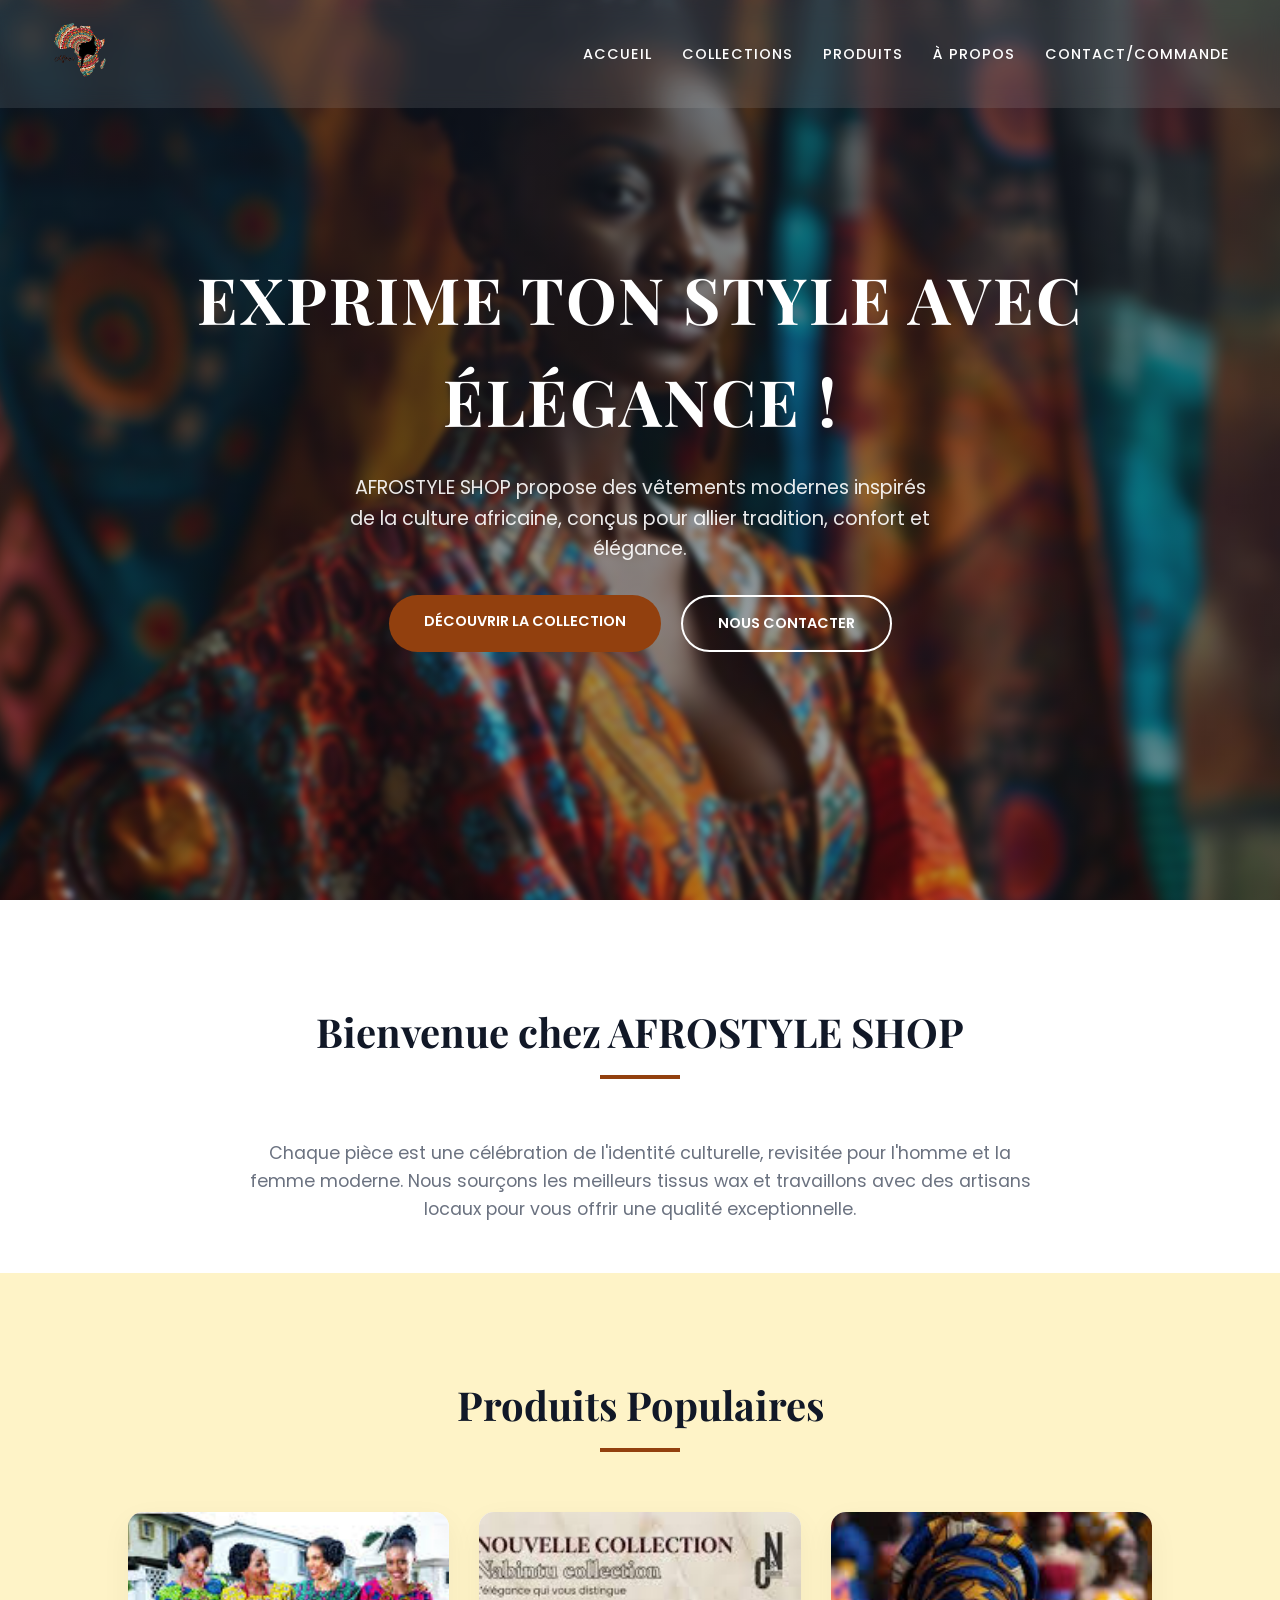
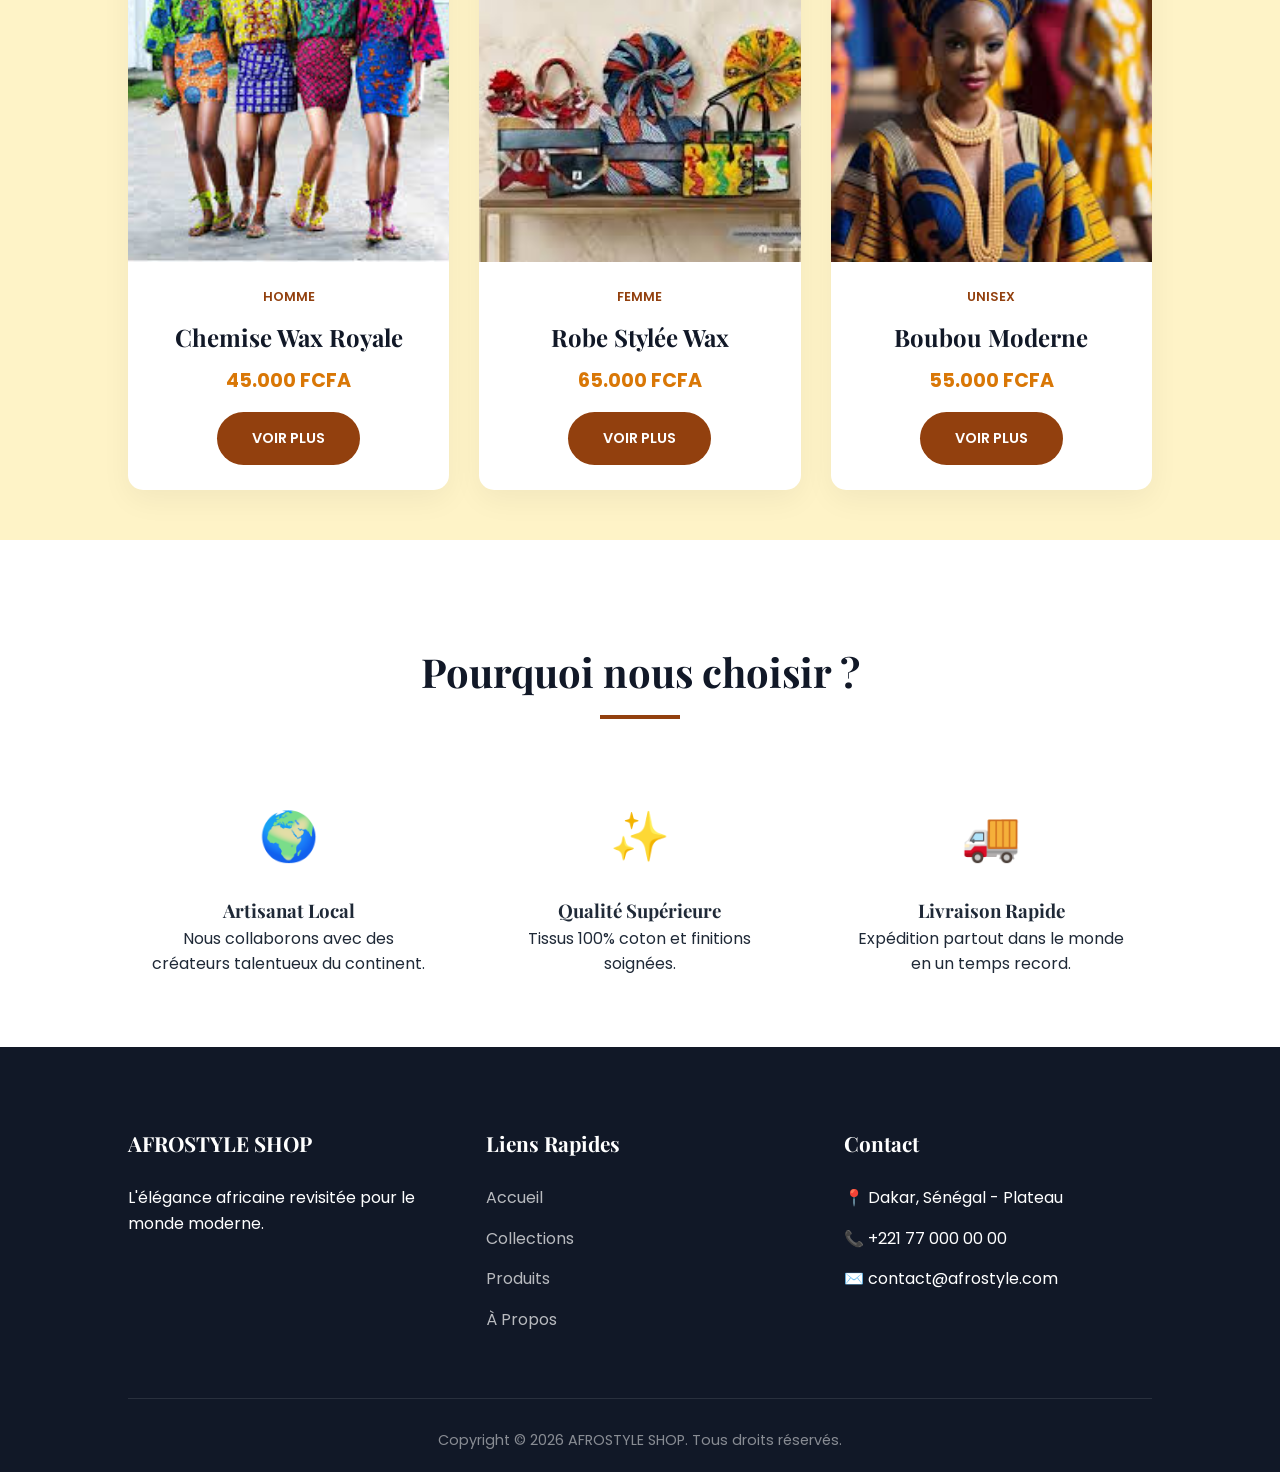
==== index.html @ 4c9a3d3b "Add files via upload" ====
<!DOCTYPE html>
<html lang="fr">
<head>
    <meta charset="UTF-8">
    <meta name="viewport" content="width=device-width, initial-scale=1.0">
    <title>Accueil | AFROSTYLE SHOP - Élégance Africaine</title>
    <link rel="stylesheet" href="css/style.css">
</head>
<body>
    <nav id="navbar">
        <div class="logo">
            <a href="index.html"><img src="images/logo.png" alt="AFROSTYLE SHOP Logo"></a>
        </div>
        <ul class="nav-links">
            <li><a href="index.html">Accueil</a></li>
            <li><a href="collections.html">Collections</a></li>
            <li><a href="produits.html">Produits</a></li>
            <li><a href="about.html">À Propos</a></li>
            <li><a href="contact.html">Contact/Commande</a></li>
        </ul>
    </nav>

    <header>
        <div class="hero-content">
            <h1>EXPRIME TON STYLE AVEC ÉLÉGANCE !</h1>
            <p>AFROSTYLE SHOP propose des vêtements modernes inspirés de la culture africaine, conçus pour allier tradition, confort et élégance.</p>
            <div class="hero-btns">
                <a href="collections.html" class="btn btn-primary">Découvrir la collection</a>
                <a href="contact.html" class="btn btn-secondary">Nous contacter</a>
            </div>
        </div>
    </header>

    <section id="presentation">
        <div class="section-title">
            <h2>Bienvenue chez AFROSTYLE SHOP</h2>
        </div>
        <div style="max-width: 800px; margin: 0 auto; text-align: center;">
            <p style="font-size: 1.1rem; color: #6B7280;">Chaque pièce est une célébration de l'identité culturelle, revisitée pour l'homme et la femme moderne. Nous sourçons les meilleurs tissus wax et travaillons avec des artisans locaux pour vous offrir une qualité exceptionnelle.</p>
        </div>
    </section>

    <section id="populaires" style="background-color: #FEF3C7;">
        <div class="section-title">
            <h2>Produits Populaires</h2>
        </div>
        <div class="grid">
            <div class="card">
                <div class="card-img"><img src="images/téléchargement (1).jpg" alt="Chemise Wax"></div>
                <div class="card-content">
                    <span class="card-category">Homme</span>
                    <h3 class="card-title">Chemise Wax Royale</h3>
                    <p class="card-price">45.000 FCFA</p>
                    <a href="produits.html" class="btn btn-primary" style="margin-top: 15px; display: inline-block;">Voir plus</a>
                </div>
            </div>
            <div class="card">
                <div class="card-img"><img src="images/téléchargement (14).jpg" alt="Robe Africaine"></div>
                <div class="card-content">
                    <span class="card-category">Femme</span>
                    <h3 class="card-title">Robe Stylée Wax</h3>
                    <p class="card-price">65.000 FCFA</p>
                    <a href="produits.html" class="btn btn-primary" style="margin-top: 15px; display: inline-block;">Voir plus</a>
                </div>
            </div>
            <div class="card">
                <div class="card-img"><img src="images/images (1).jpg" alt="Boubou Moderne"></div>
                <div class="card-content">
                    <span class="card-category">Unisex</span>
                    <h3 class="card-title">Boubou Moderne</h3>
                    <p class="card-price">55.000 FCFA</p>
                    <a href="produits.html" class="btn btn-primary" style="margin-top: 15px; display: inline-block;">Voir plus</a>
                </div>
            </div>
        </div>
    </section>

    <section id="avantages">
        <div class="section-title">
            <h2>Pourquoi nous choisir ?</h2>
        </div>
        <div class="grid">
            <div style="text-align: center; padding: 20px;">
                <div style="font-size: 3rem; color: #92400E; margin-bottom: 20px;">🌍</div>
                <h3>Artisanat Local</h3>
                <p>Nous collaborons avec des créateurs talentueux du continent.</p>
            </div>
            <div style="text-align: center; padding: 20px;">
                <div style="font-size: 3rem; color: #92400E; margin-bottom: 20px;">✨</div>
                <h3>Qualité Supérieure</h3>
                <p>Tissus 100% coton et finitions soignées.</p>
            </div>
            <div style="text-align: center; padding: 20px;">
                <div style="font-size: 3rem; color: #92400E; margin-bottom: 20px;">🚚</div>
                <h3>Livraison Rapide</h3>
                <p>Expédition partout dans le monde en un temps record.</p>
            </div>
        </div>
    </section>

    <footer>
        <div class="footer-content">
            <div class="footer-section">
                <h3>AFROSTYLE SHOP</h3>
                <p>L'élégance africaine revisitée pour le monde moderne.</p>
            </div>
            <div class="footer-section">
                <h3>Liens Rapides</h3>
                <ul class="footer-links">
                    <li><a href="index.html">Accueil</a></li>
                    <li><a href="collections.html">Collections</a></li>
                    <li><a href="produits.html">Produits</a></li>
                    <li><a href="about.html">À Propos</a></li>
                </ul>
            </div>
            <div class="footer-section">
                <h3>Contact</h3>
                <ul class="footer-links">
                    <li>📍 Dakar, Sénégal - Plateau</li>
                    <li>📞 +221 77 000 00 00</li>
                    <li>✉️ contact@afrostyle.com</li>
                </ul>
            </div>
        </div>
        <div class="footer-bottom">
            <p>Copyright &copy; 2026 AFROSTYLE SHOP. Tous droits réservés.</p>
        </div>
    </footer>

    <script>
        window.onscroll = function() {
            var nav = document.getElementById('navbar');
            if (window.pageYOffset > 50) {
                nav.classList.add('scrolled');
            } else {
                nav.classList.remove('scrolled');
            }
        };
    </script>
</body>
</html>
---- css/style.css ----
@import url('https://fonts.googleapis.com/css2?family=Playfair+Display:wght@700;900&family=Poppins:wght@300;400;500;600&display=swap');

* {
    margin: 0;
    padding: 0;
    box-sizing: border-box;
}

body {
    font-family: 'Poppins', sans-serif;
    color: #1F2937;
    line-height: 1.6;
    background-color: #FFFFFF;
}

h1, h2, h3 {
    font-family: 'Playfair Display', serif;
}

a {
    text-decoration: none;
    transition: all 0.3s ease;
}

ul {
    list-style: none;
}

header {
    height: 100vh;
    position: relative;
    overflow: hidden;
    display: flex;
    flex-direction: column;
}

nav {
    position: fixed;
    top: 0;
    left: 0;
    width: 100%;
    padding: 20px 50px;
    display: flex;
    justify-content: space-between;
    align-items: center;
    z-index: 1000;
    background: rgba(255, 255, 255, 0.1);
    backdrop-filter: blur(10px);
}

nav.scrolled {
    background: #111827;
    padding: 10px 50px;
}

.logo img {
    height: 60px;
    width: auto;
}

.nav-links {
    display: flex;
    gap: 30px;
}

.nav-links a {
    color: white;
    font-weight: 500;
    text-transform: uppercase;
    font-size: 0.9rem;
    letter-spacing: 1px;
}

.nav-links a:hover {
    color: #D97706;
}

.hero-content {
    height: 100%;
    display: flex;
    flex-direction: column;
    justify-content: center;
    align-items: center;
    text-align: center;
    color: white;
    padding: 0 20px;
    z-index: 1;
}

header::before {
    content: "";
    position: absolute;
    top: 0;
    left: 0;
    width: 100%;
    height: 100%;
    background-image: url('../images/hero-fashion.jpg');
    background-size: cover;
    background-position: center;
    filter: blur(3px);
    z-index: -2;
    transform: scale(1.1);
}

header::after {
    content: "";
    position: absolute;
    top: 0;
    left: 0;
    width: 100%;
    height: 100%;
    background: linear-gradient(to bottom, rgba(17, 24, 39, 0.6), rgba(17, 24, 39, 0.3));
    z-index: -1;
}

.hero-content h1 {
    font-size: 4rem;
    margin-bottom: 20px;
    text-transform: uppercase;
    letter-spacing: 2px;
}

.hero-content p {
    font-size: 1.2rem;
    max-width: 600px;
    margin-bottom: 30px;
    opacity: 0.9;
}

.hero-btns {
    display: flex;
    gap: 20px;
}

.btn {
    padding: 15px 35px;
    border-radius: 50px;
    font-weight: 600;
    text-transform: uppercase;
    font-size: 0.9rem;
    cursor: pointer;
}

.btn-primary {
    background-color: #92400E;
    color: white;
    border: none;
}

.btn-primary:hover {
    background-color: #D97706;
    transform: translateY(-3px);
    box-shadow: 0 10px 20px rgba(0,0,0,0.2);
}

.btn-secondary {
    background-color: transparent;
    color: white;
    border: 2px solid white;
}

.btn-secondary:hover {
    background-color: white;
    color: #111827;
    transform: translateY(-3px);
}

section {
    padding: 100px 10% 50px;
}

.section-title {
    text-align: center;
    margin-bottom: 60px;
}

.section-title h2 {
    font-size: 2.5rem;
    color: #111827;
    position: relative;
    padding-bottom: 15px;
}

.section-title h2::after {
    content: "";
    position: absolute;
    bottom: 0;
    left: 50%;
    transform: translateX(-50%);
    width: 80px;
    height: 4px;
    background: #92400E;
}

.grid {
    display: grid;
    grid-template-columns: repeat(auto-fit, minmax(280px, 1fr));
    gap: 30px;
}

.card {
    background: #FFFFFF;
    border-radius: 15px;
    overflow: hidden;
    box-shadow: 0 10px 30px rgba(0,0,0,0.05);
    transition: all 0.3s ease;
}

.card:hover {
    transform: translateY(-10px);
    box-shadow: 0 20px 40px rgba(0,0,0,0.1);
}

.card-img {
    height: 350px;
    overflow: hidden;
}

.card-img img {
    width: 100%;
    height: 100%;
    object-fit: cover;
    transition: all 0.3s ease;
}

.card:hover .card-img img {
    transform: scale(1.1);
}

.card-content {
    padding: 25px;
    text-align: center;
}

.card-category {
    font-size: 0.8rem;
    color: #92400E;
    font-weight: 600;
    text-transform: uppercase;
    margin-bottom: 10px;
    display: block;
}

.card-title {
    font-size: 1.5rem;
    margin-bottom: 10px;
    color: #111827;
}

.card-price {
    font-weight: 700;
    color: #D97706;
    font-size: 1.2rem;
}

footer {
    background: #111827;
    color: white;
    padding: 80px 10% 20px;
}

.footer-content {
    display: grid;
    grid-template-columns: repeat(auto-fit, minmax(200px, 1fr));
    gap: 50px;
    margin-bottom: 50px;
}

.footer-section h3 {
    margin-bottom: 25px;
    font-size: 1.3rem;
}

.footer-links li {
    margin-bottom: 15px;
}

.footer-links a {
    color: rgba(255,255,255,0.7);
}

.footer-links a:hover {
    color: #D97706;
    padding-left: 5px;
}

.footer-bottom {
    text-align: center;
    padding-top: 30px;
    border-top: 1px solid rgba(255,255,255,0.1);
    font-size: 0.9rem;
    color: rgba(255,255,255,0.5);
}

@media (max-width: 992px) {
    .hero-content h1 { font-size: 3rem; }
    nav { padding: 20px 30px; }
}

@media (max-width: 768px) {
    .nav-links { display: none; }
    .hero-content h1 { font-size: 2.5rem; }
    .hero-btns { flex-direction: column; }
    section { padding: 60px 5%; }
}

.form-container {
    max-width: 800px;
    margin: 0 auto;
    background: white;
    padding: 40px;
    border-radius: 20px;
    box-shadow: 0 15px 40px rgba(0,0,0,0.05);
}

.form-group {
    margin-bottom: 20px;
}

.form-group label {
    display: block;
    margin-bottom: 8px;
    font-weight: 500;
    color: #111827;
}

.form-group input, 
.form-group select, 
.form-group textarea {
    width: 100%;
    padding: 12px 15px;
    border: 1px solid #e5e7eb;
    border-radius: 10px;
    font-family: 'Poppins', sans-serif;
    font-size: 1rem;
    transition: all 0.3s ease;
}

.form-group input:focus, 
.form-group select:focus, 
.form-group textarea:focus {
    outline: none;
    border-color: #92400E;
    box-shadow: 0 0 0 3px rgba(146, 64, 14, 0.1);
}

.form-row {
    display: grid;
    grid-template-columns: 1fr 1fr;
    gap: 20px;
}

@media (max-width: 600px) {
    .form-row {
        grid-template-columns: 1fr;
    }
}
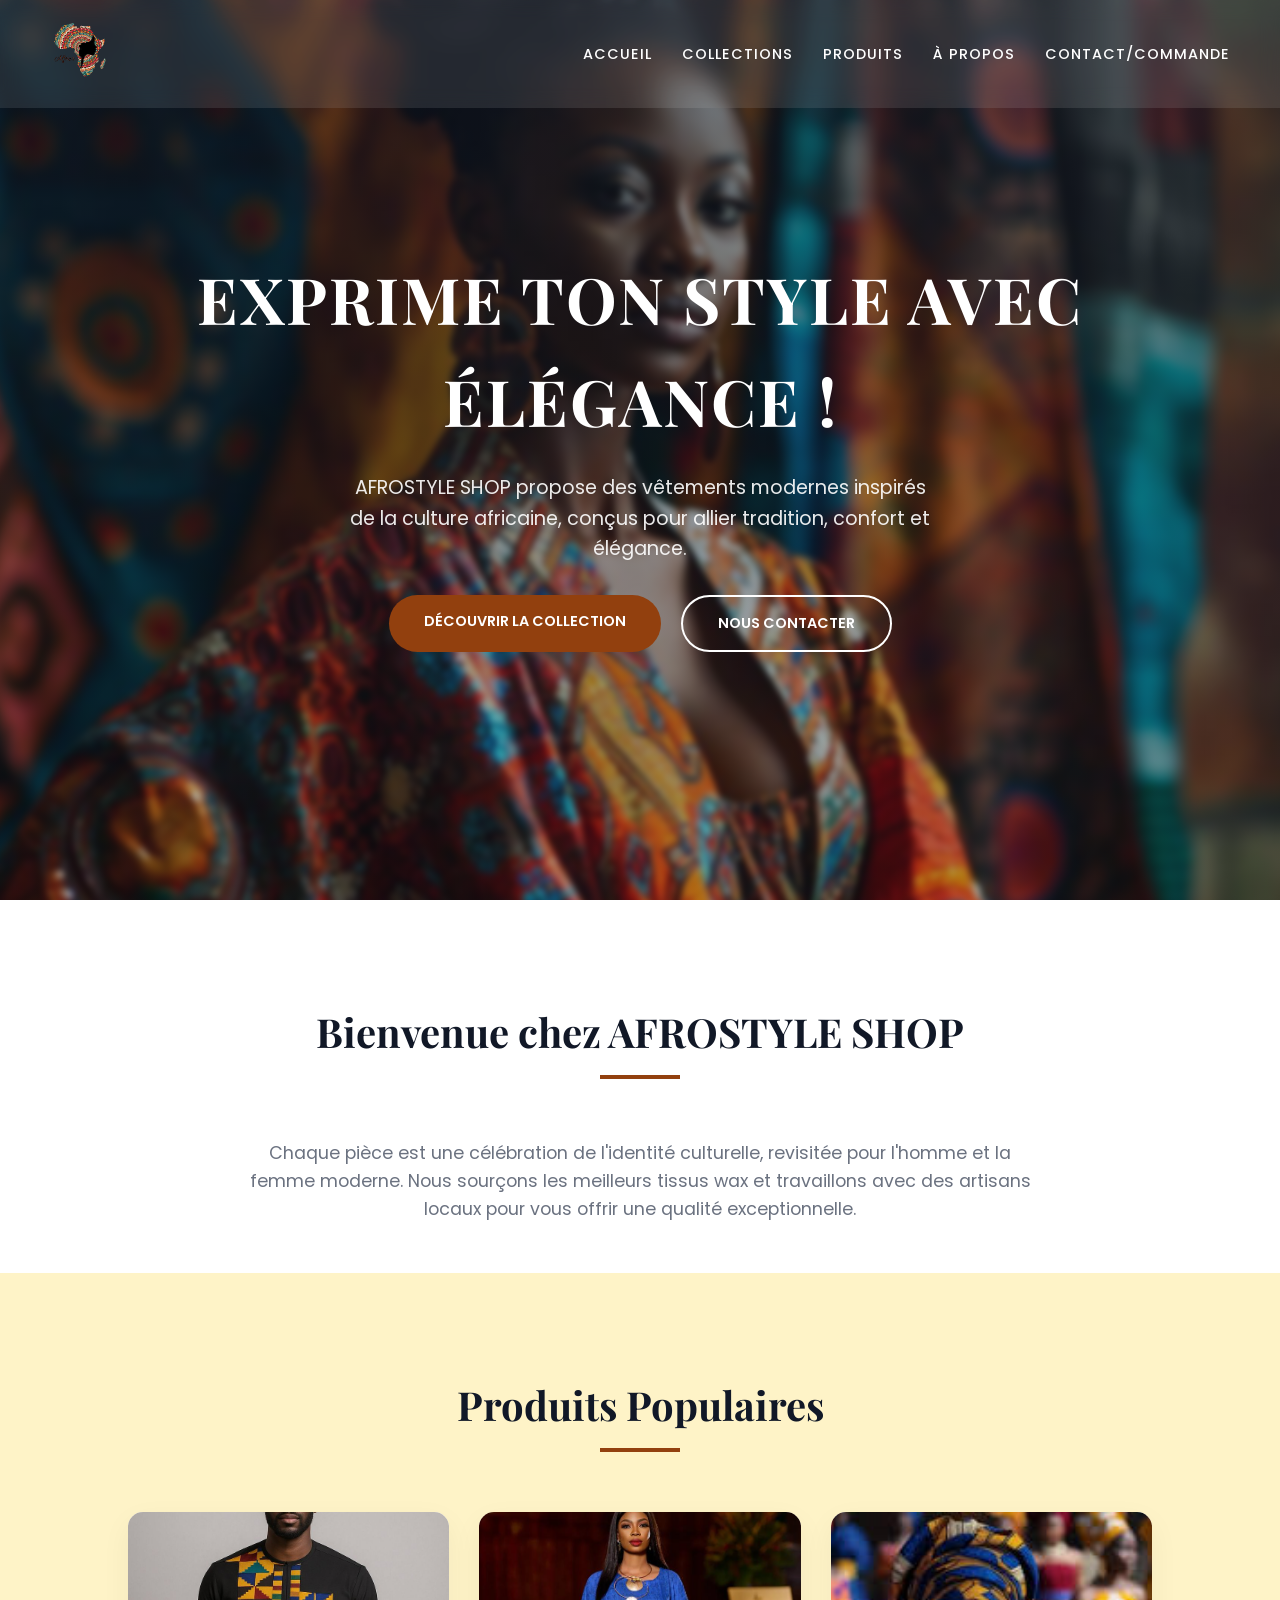
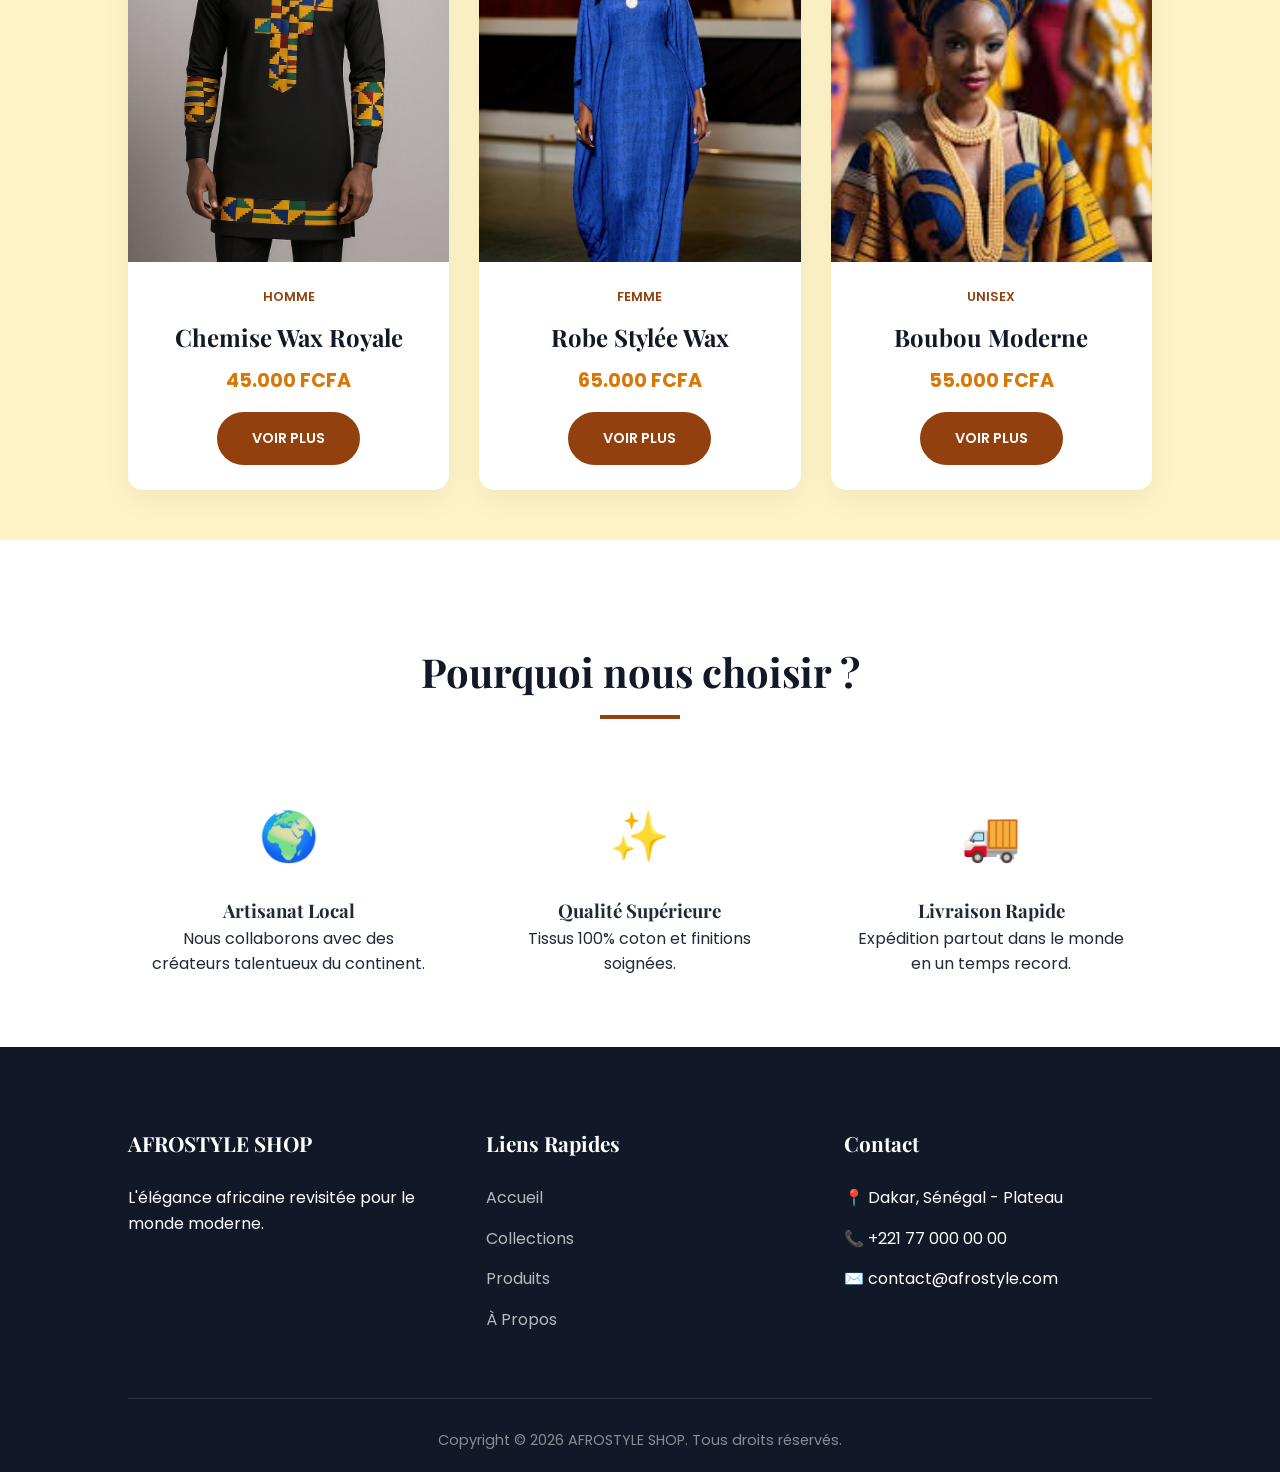
==== commit d4d8f4b6: "Update index.html" ====
--- a/index.html
+++ b/index.html
@@ -46,7 +46,7 @@
         </div>
         <div class="grid">
             <div class="card">
-                <div class="card-img"><img src="images/téléchargement (1).jpg" alt="Chemise Wax"></div>
+                <div class="card-img"><img src="images/zax4.jpeg" alt="Chemise Wax"></div>
                 <div class="card-content">
                     <span class="card-category">Homme</span>
                     <h3 class="card-title">Chemise Wax Royale</h3>
@@ -55,7 +55,7 @@
                 </div>
             </div>
             <div class="card">
-                <div class="card-img"><img src="images/téléchargement (14).jpg" alt="Robe Africaine"></div>
+                <div class="card-img"><img src="images/42.13.jpeg" alt="Robe Africaine"></div>
                 <div class="card-content">
                     <span class="card-category">Femme</span>
                     <h3 class="card-title">Robe Stylée Wax</h3>
@@ -138,4 +138,4 @@
         };
     </script>
 </body>
-</html>+</html>
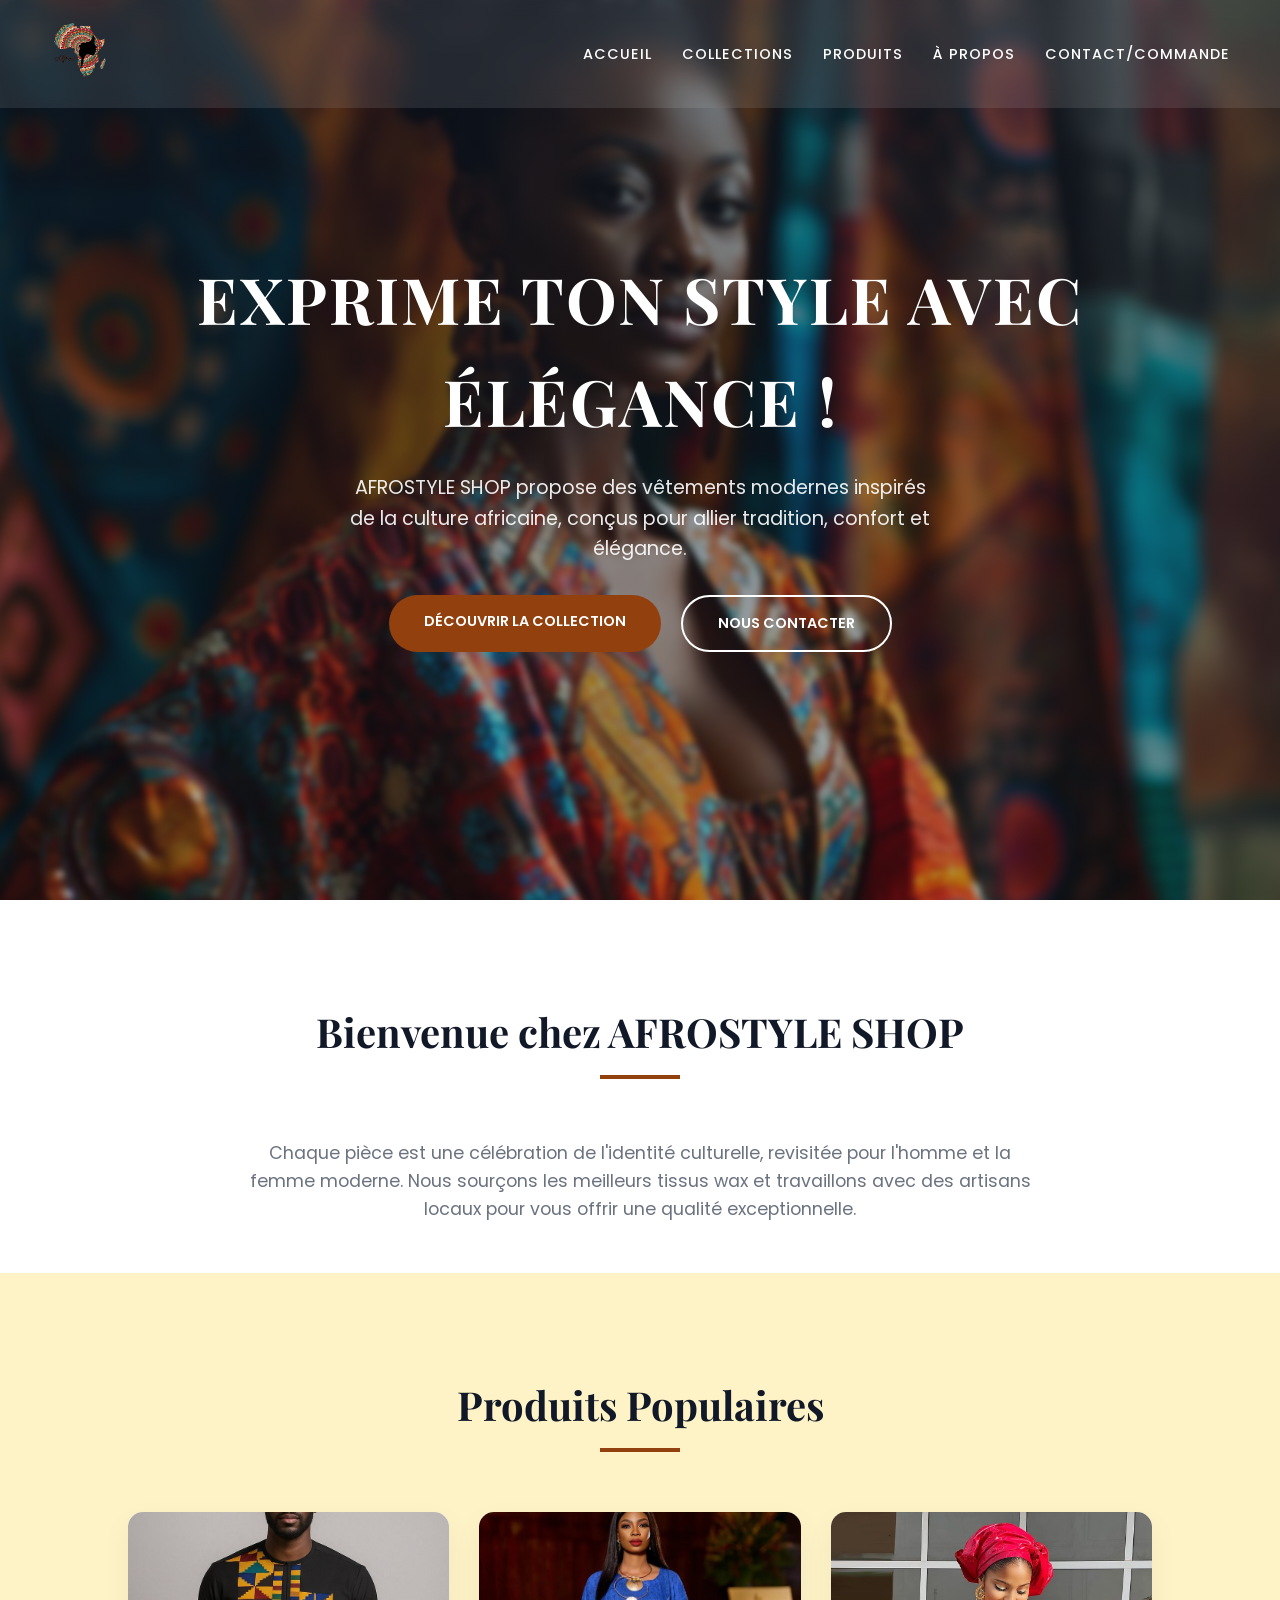
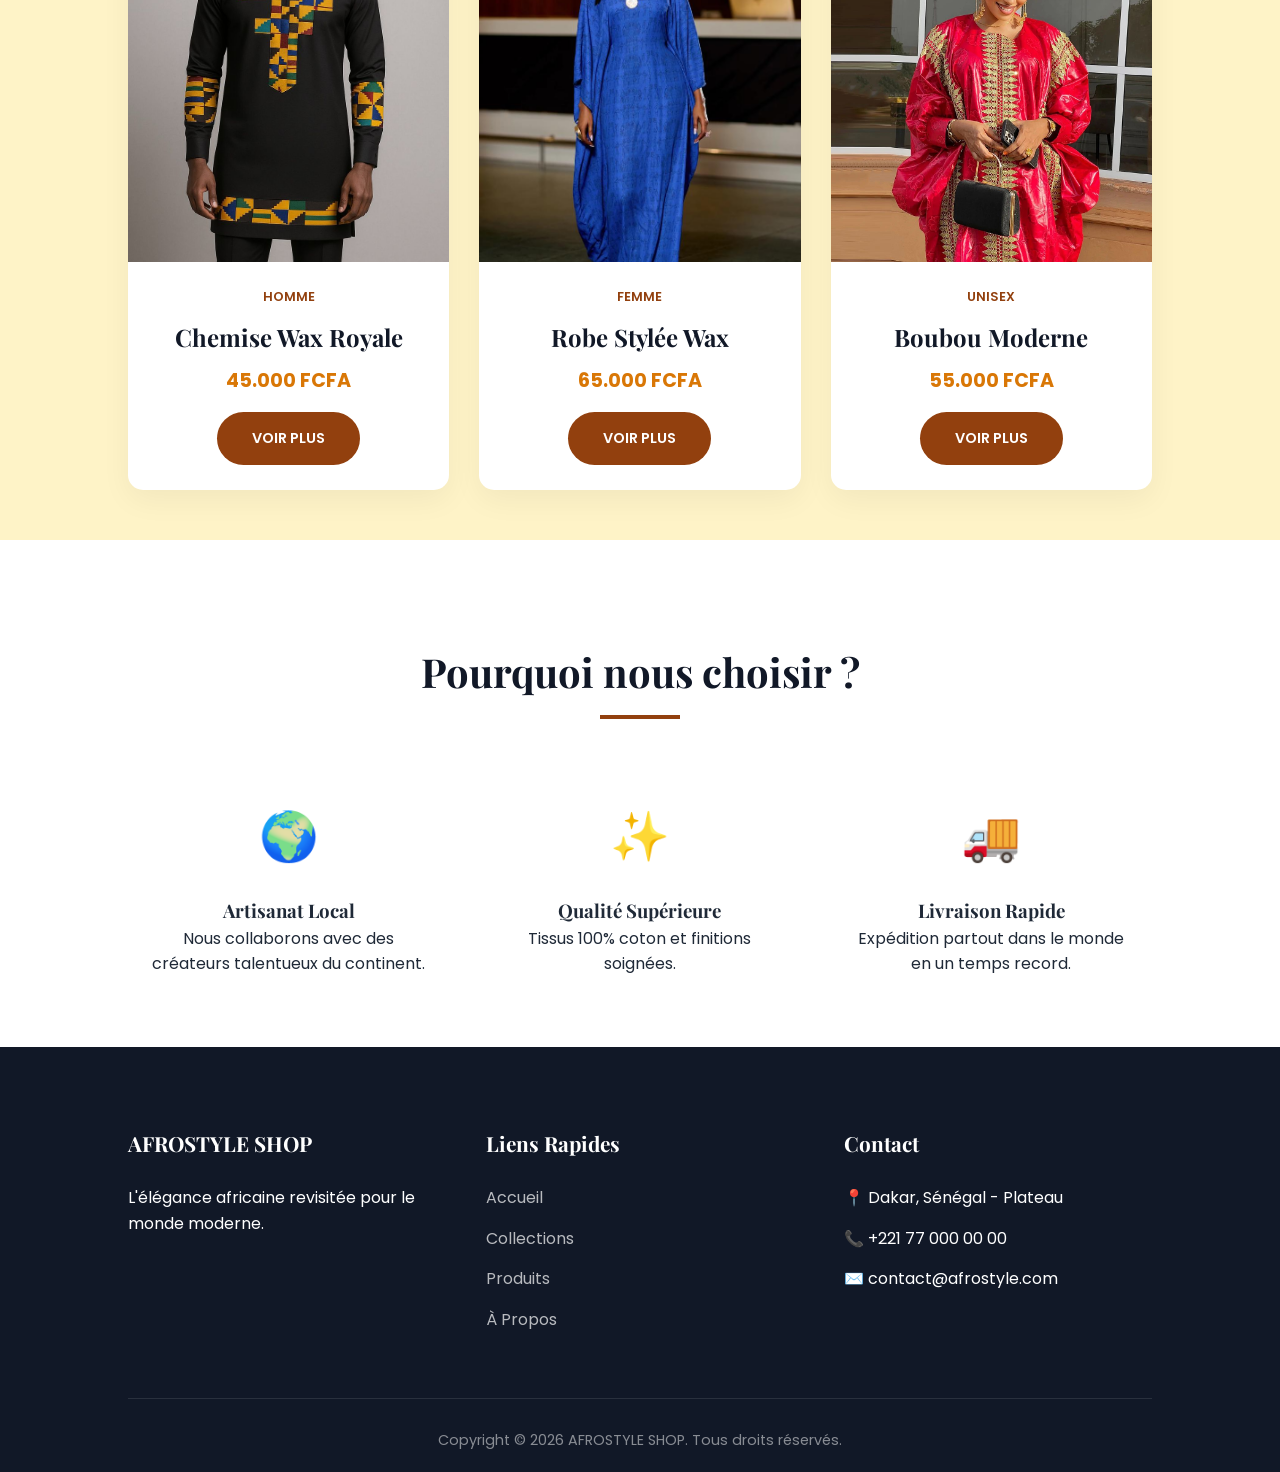
==== commit 8b533e56: "Update index.html" ====
--- a/index.html
+++ b/index.html
@@ -64,7 +64,7 @@
                 </div>
             </div>
             <div class="card">
-                <div class="card-img"><img src="images/images (1).jpg" alt="Boubou Moderne"></div>
+                <div class="card-img"><img src="images/boubou.jpeg" alt="Boubou Moderne"></div>
                 <div class="card-content">
                     <span class="card-category">Unisex</span>
                     <h3 class="card-title">Boubou Moderne</h3>
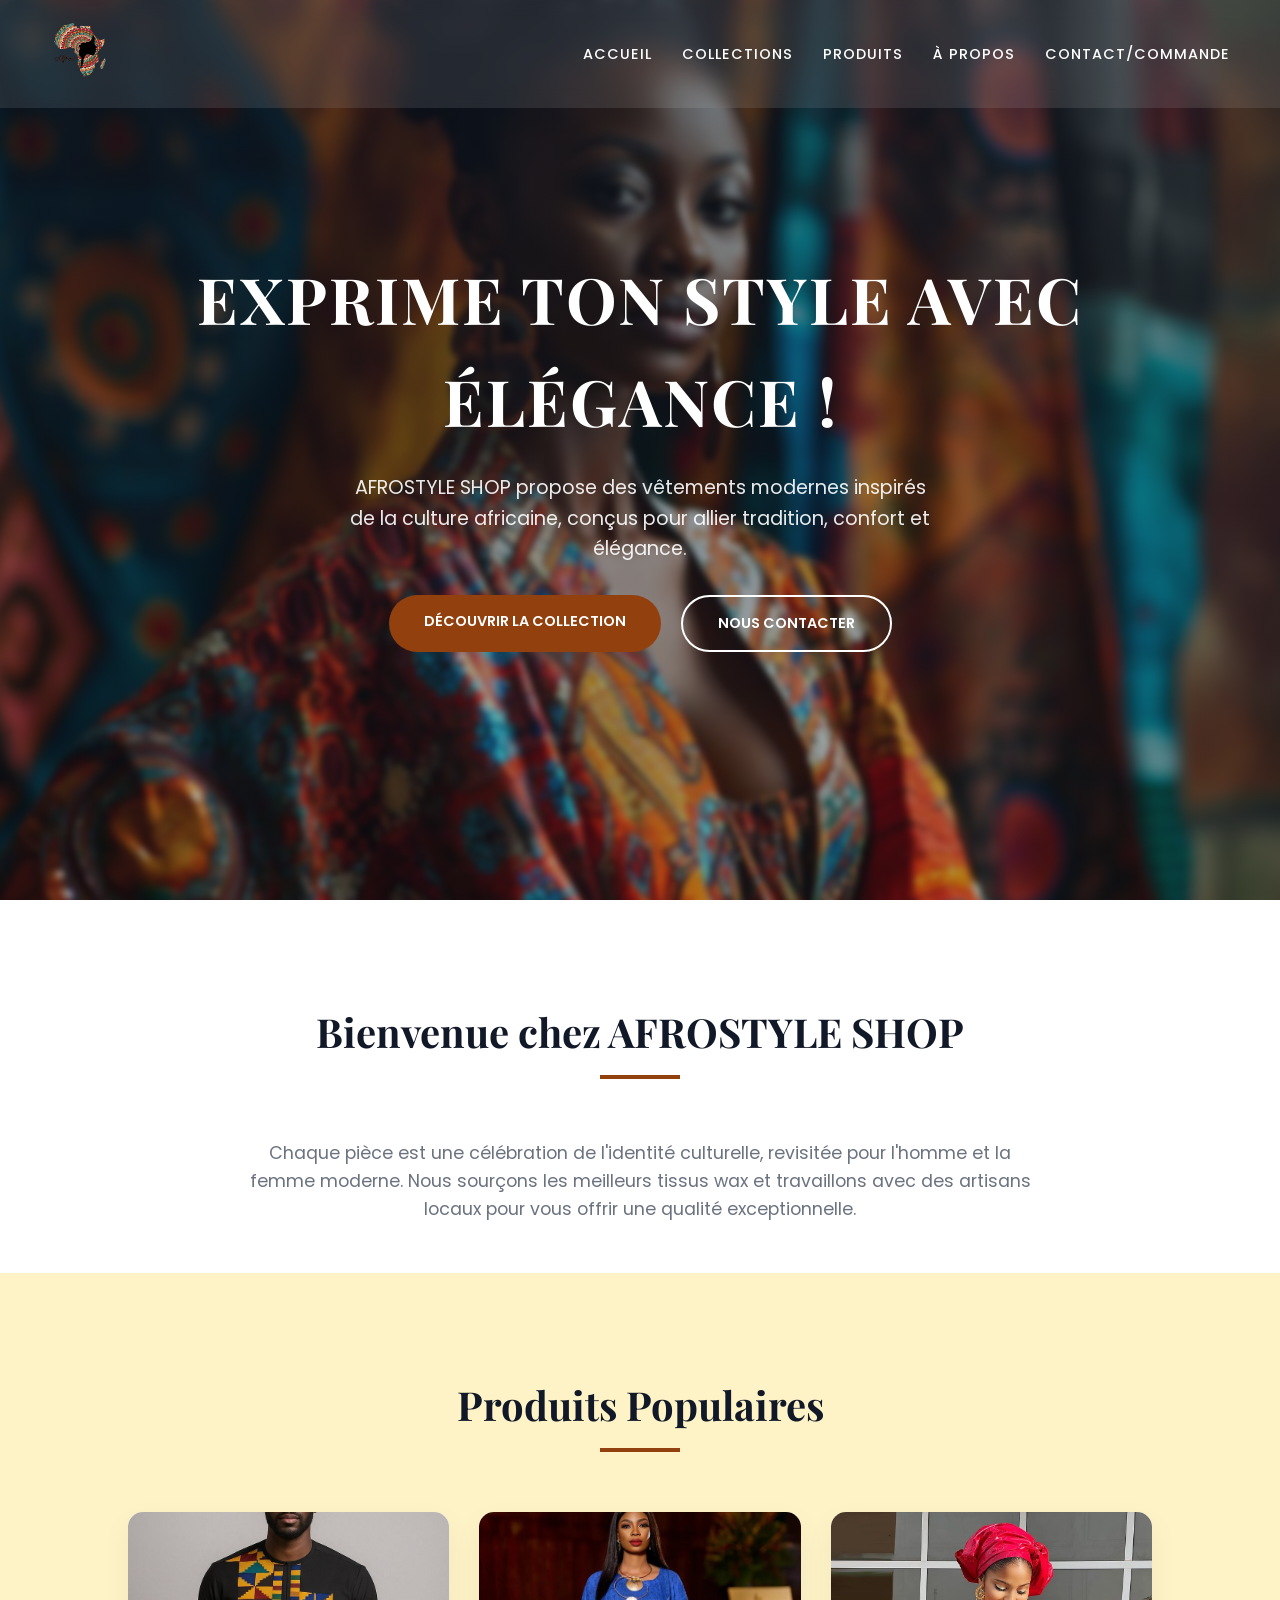
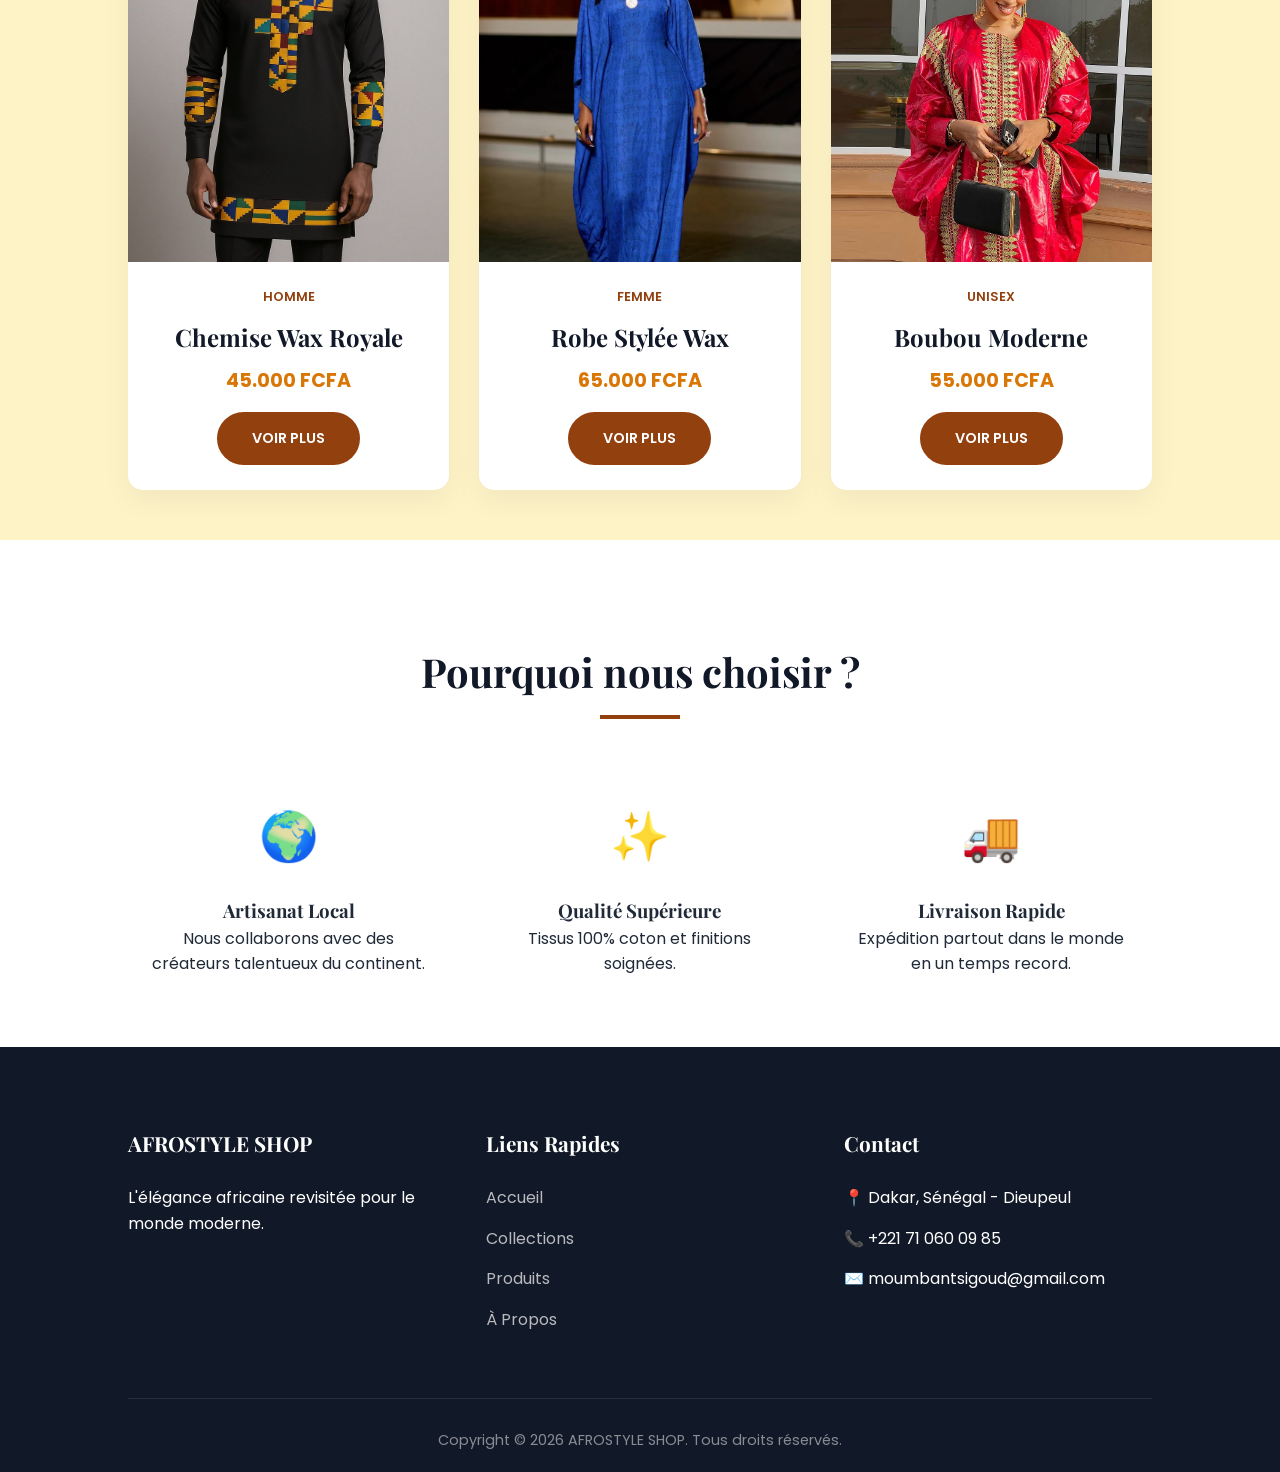
==== commit c4474916: "Update index.html" ====
--- a/index.html
+++ b/index.html
@@ -113,12 +113,12 @@
                     <li><a href="about.html">À Propos</a></li>
                 </ul>
             </div>
-            <div class="footer-section">
+           <div class="footer-section">
                 <h3>Contact</h3>
                 <ul class="footer-links">
-                    <li>📍 Dakar, Sénégal - Plateau</li>
-                    <li>📞 +221 77 000 00 00</li>
-                    <li>✉️ contact@afrostyle.com</li>
+                    <li>📍 Dakar, Sénégal - Dieupeul</li>
+                    <li>📞 +221 71 060 09 85</li>
+                    <li>✉️ moumbantsigoud@gmail.com</li>
                 </ul>
             </div>
         </div>
